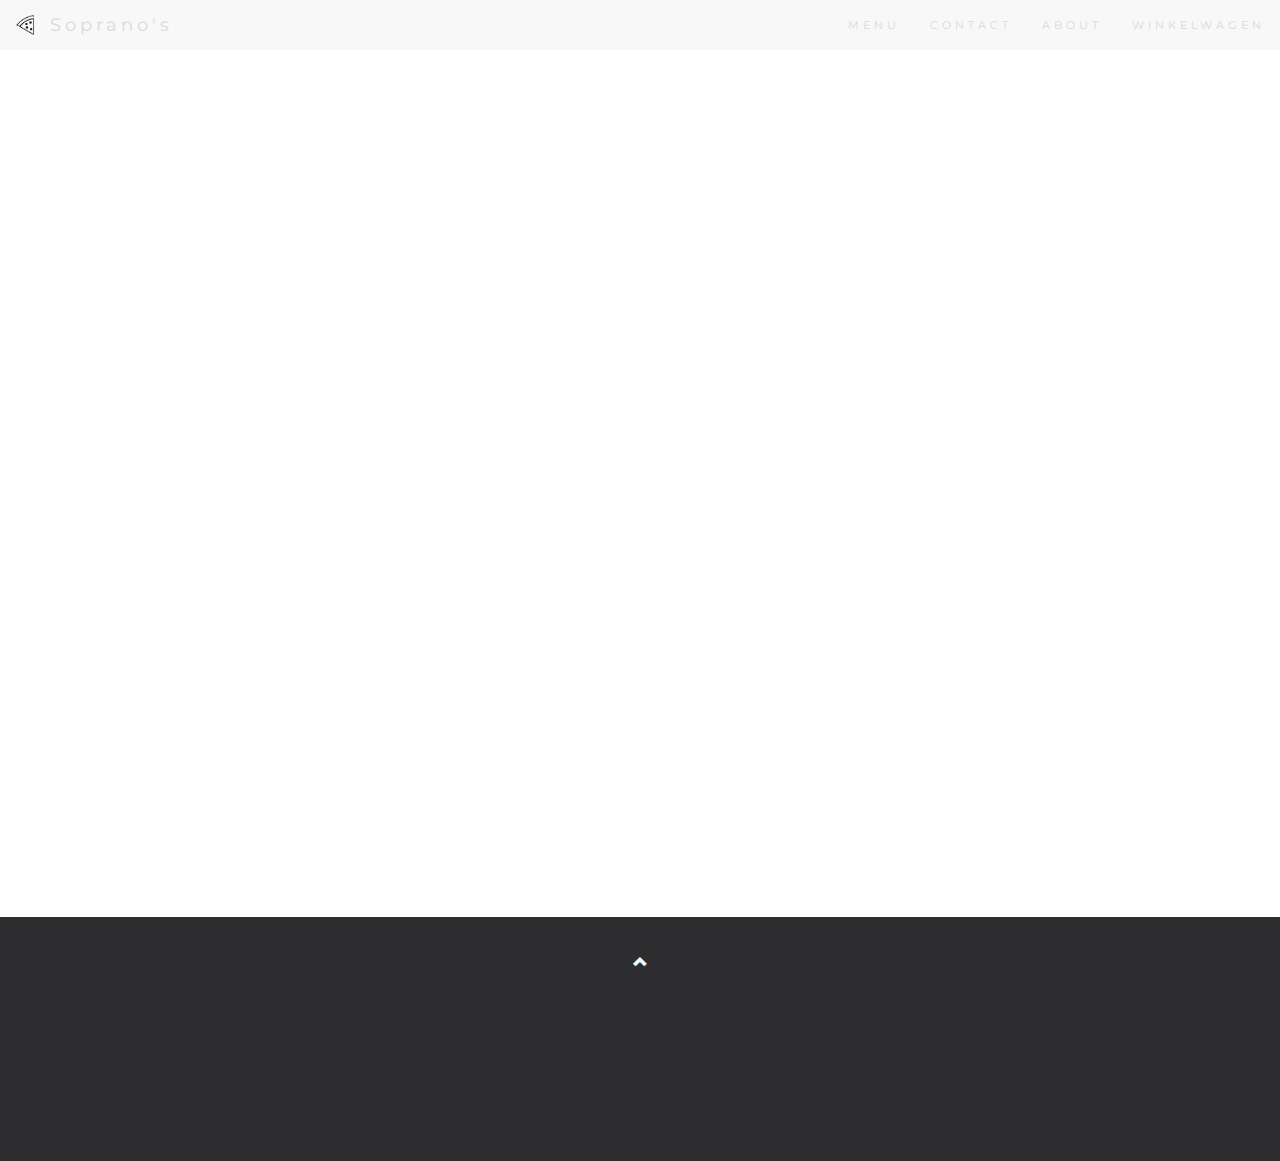
==== shoppingcart.html @ 706c284a "updated shopping cart" ====
<!-- shopping cart -->
<!DOCTYPE HTML>
<html lang="nl">
<head>
   <title>Shopping Cart</title>
 	<meta name="viewport" content="width=device-width, initial-scale=1">
  <link rel="stylesheet" href="https://maxcdn.bootstrapcdn.com/bootstrap/3.3.7/css/bootstrap.min.css">
  <link href="https://fonts.googleapis.com/css?family=Lato|Montserrat" rel="stylesheet" type="text/css">
  <script src="https://ajax.googleapis.com/ajax/libs/jquery/3.2.1/jquery.min.js"></script>
  <script src="https://maxcdn.bootstrapcdn.com/bootstrap/3.3.7/js/bootstrap.min.js"></script>
  <link rel="stylesheet" href="https://cdnjs.cloudflare.com/ajax/libs/hover.css/2.1.1/css/hover-min.css" type="text	/css" />
  <link rel="stylesheet" href="https://maxcdn.bootstrapcdn.com/font-awesome/4.7.0/css/font-awesome.min.css" type="t	ext/css" />
  <link rel="stylesheet" href="assets/css/style.css" type="text/css"/>
</head>

<!-- menu -->
<body id="myPage" data-spy="scroll" data-target=".navbar" data-offset="50">
	<nav class="navbar navbar-default navbar-fixed-top">
   <div class="container-fluid">
      <div class="navbar-header">         
    <button type="button" class="navbar-toggle" data-toggle="collapse" data-target="#myNavbar">
<span class="icon-bar"></span>
            <span class="icon-bar"></span>
            <span class="icon-bar"></span>
         </button>
    <a class="navbar-brand hidden-xs" href="#myPage"><img src="assets/imagess/pizza_logo.png"></a>
         <a class="navbar-brand" href="#myPage">Soprano's</a>
        </div>
        <div class="collapse navbar-collapse" id="myNavbar">
         <ul class="nav navbar-nav navbar-right">
          <li><a href="index.html">MENU</a></li>
          <li><a href="#contact">CONTACT</a></li>
          <li><a href="#about">ABOUT</a></li>
          <li><a href="shoppingcart.html">WINKELWAGEN</a></li>
         </ul>
       </div>
     </div>
   </nav>

   <header id="myCarousel" class="carousel slide" data-ride="carousel">
<!-- prijzenlijst -->

<!-- Contact-->
<section id="contact" class="container">
   <h3 class="text-center slideanim">Contact</h3>
	<p class="text-center slideanim"><em>Stuur ons feedback!</em></p>

  <div class="row">
    <article class="col-md-4">
      <p class="slideanim">Bel ons en plaats een bestelling</p>
      <p class="slideanim"><span class="glyphicon glyphicon-map-marker"></span>§</p>
      <p class="slideanim"><span class="glyphicon glyphicon-phone"></span>Phone: +353 90120160</p>
      <p class="slideanim"><span class="glyphicon glyphicon-envelope"></span>Email: mail@pizza.ie</p>
    </article>
    <article class="col-md-8">
      <div class="row">
        <div class="col-sm-6 form-group">
          <input class="form-control slideanim" id="name" name="name" placeholder="Name" type="Tekst" required>
        </div>
        <div class="col-sm-6 form-group">
          <input class="form-control slideanim" id="email" name="email" placeholder="Email" type="email" required>
        </div>
        </div>
          <textarea class="form-control slideanim" id="subject" name="subject" placeholder="Onderwerp" rows="1">
				</textarea>
          <br>
          <textarea class="form-control slideanim" id="comments" name="comments" placeholder="Comment" rows="5"				></textarea>
          <br>
        <div class="row">
        <div class="col-md-12 form-group">
          <button class="btn pull-right slideanim" type="submit">Verstuur</button>
        </div>
      </div>
    </article>
  </div>
</section>

<!-- Container (About section) -->
<section id="about" class="container text-center">
   <article>
      <h3 class="slideanim">About</h3>
      <p class="slideanim"><em>Wij houden van pizza! Onze pizza word door een professionele chef gemaakt. </em></p>
      <p class="slideanim">Soprano's zit al heel lang in de pizzabusiness. Wij zijn professioneel bezig met het maken van pizza's</p>
      <br>
      <br>
  </article>
</section>

<!--footer -->
<footer class="text-center">
   <a class="up-arrow" href="#myPage" data-toggle="tooltip" title="TO TOP">
   <span class="glyphicon glyphicon-chevron-up"></span>
  </a><br><br>
  <section class="row">
                <article class="col-sm-4">
                    <h5 class="uppercase general-sub slideanim">Openingstijden</h5>
                    <p class="inline-block slideanim">
                        Dinsdag - Zondag (Dicht op maandag)<br>
                        11:30 - 21:00<br>
                        We nemen wel extra maatregelen door het coronavirus!
                    </p>
                </article> 
					<article class="col-sm-4 ">
                    <h5 class="uppercase general-sub slideanim">Address</h5>
                    <p class="inline-block slideanim">
                        <br>Adres : 
                        <br> Tel: 010 244 569
                        
                    </p>
                </article>
      <article class="col-sm-4 ">
         <h5 class="uppercase general-sub slideanim">Social</h5>
         <ul class="list-inline social-links">
         	<li><a target="_blank " href="# "><i class="fa fa-facebook slideanim"></i></a></li>
            <li><a target="_blank " href="# "><i class="fa fa-twitter slideanim"></i></a></li>
          	<li><a target="_blank " href="# "><i class="fa fa-instagram slideanim"></i></a></li>
           	<li><a target="_blank " href="# "><i class="fa fa-youtube slideanim"></i></a></li>
         </ul>
      </article>
   </section>
</footer>

<!--javascript part -->
<script>
  $(document).ready(function(){
	$('[data-toggle="tooltip"]').tooltip();
   
 	$(".navbar a, footer a[href='#myPage']").on('click', function(event) {

    if (this.hash !== "") {

      event.preventDefault();

      var hash = this.hash;

      $('html, body').animate({
        scrollTop: $(hash).offset().top
      }, 900, function(){
   
        window.location.hash = hash;
      });
    } 
  });
  
   $(".slideanimate").each(function(){
        $(this).stop().delay(1000).addClass("slide");
    });
  
    $(window).scroll(function() {
    $(".slideanim").each(function(){
      var pos = $(this).offset().top;
    
      var winTop = $(window).scrollTop();
      if (pos < winTop + 600) {
        $(this).addClass("slide");
      }
    });
    });
    
})
 
</script>
</body
</html>
---- assets/css/style.css ----
/*Navigation Menu*/

.navbar {
   font-family: Montserrat, sans-serif;
   margin-bottom: 0;
   background-color: 2d2d30;
   border: 0;
   font-size: 11px;
   letter-spacing: 4px;
   opacity: 0.9;
}

.navbar-brand>img {
   max-height: 100%;
   height: 100%;
   width: auto;
   margin: 0 auto;
   -o-object-fit: contain;
   object-fit: contain;
}

.navbar li a, .navbar .navbar-brand {
   color: #d5d5d5 !important;
}
.navbar-nav li a:hover {
   color: #fff !important;
}
.navbar-nav li.active a {
   color: #fff !important;
   color-background: #29292c !important;
}

.navbar-default .navbar-toggle {
      border-color: transparent;
}  
.open .dropdown-toggle {
	color: #fff;
   background-color: #555 !important;
}
.dropdown-menu li a {
	color: #000 !important;
}
.dropdown-menu li a:hover {
	background-color: red !important;
}
/*Carousel (Header) */
.carousel-inner img {
	 width: 100%;
    margin: auto;	
}

.carousel-caption {
   background : rgba(0, 0, 0, 0.5);
}
.carousel-caption h3 {
      color: #fff !important;
  }
 

/* body parts */

body {
      font: 400 15px/1.8 Lato, sans-serif;
      color: #777;
  }
  h3, h4 {
      margin: 10px 0 30px 0;
      letter-spacing: 5px;      
      font-size: 20px;
      color: #111;
  }
  .container {
      padding: 80px 120px;
  }
  .bg-1 {
      background: #2d2d30;
      color: #bdbdbd;
  }
  .bg-1 h3 {color: #fff;}
  .bg-1 p {font-style: italic;}
  .list-group-item:first-child {
      border-top-right-radius: 0;
      border-top-left-radius: 0;
  }
  .list-group-item:last-child {
      border-bottom-right-radius: 0;
      border-bottom-left-radius: 0;
  }
  .thumbnail {
      padding: 0 0 15px 0;
      border: none;
      border-radius: 0;
  }
  
  .thumbnail p {
      margin-top: 15px;
      color: #555;
  }
  
  .thumbnail p:nth-child(3) {
      font-size: 12px;
  }
  .btn {
      padding: 10px 20px;
      background-color: #333;
      color: #f1f1f1;
      border-radius: 0;
      transition: .2s;
    
  }
  .btn:hover, .btn:focus {
      border: 1px solid #333;
      background-color: #fff;
      color: #000;
  }
  
   .row.display-flex {
  display: flex;
  flex-wrap: wrap;
}
.row.display-flex > [class*='col-'] {
    display: flex;
    flex-flow: column wrap;
}

.row.display-flex:before, 
.row.display-flex:after {
   display: none;  
}

/*Modal Section*/
.modal-header, h4, .close {
   background-color: #333;
   color: #fff !important;
   text-align: center;
   font-size: 30px;
}
.modal-header {
   padding: 40px 50px;
}
.nav-tabs li a {
   color: #777;
}
/*about*/

.collapse-info {
   border: 10px solid transparent;
   margin-bottom: 25px;
   width: 80%;
   height: 80%;
   opacity: 0.7;
}
.collapse-info:hover {
 	border-color: #f1f1f1;
}
  
/*Location Section*/
#googleMap {
	width: 100%;
   height: 400px;
   -webkit-filter: grayscale(100%);
   filter: grayscale(100%);
  } 
  
  /*Footer Section*/
footer {
	background-color: #2d2d30;
   color: #f5f5f5;
   padding: 32px;
}
footer a {
	color: #f5f5f5;
}
footer a:hover {
   color: #777;
   text-decoration: none;
}  
.form-control {
	border-radius: 0;
}
textarea {
   resize: none;
}
.uppercase {
   text-transform: uppercase;
}
.general-sub {
   font-family: "Exo", sans-serrif;
   font-weight: 300;
   color: #fafafa;
}
.inline-block {
   display: inline-block;
}
/*media formats*/
@media (media-width: 600px) {
.carousel-caption p {
   display: none; /* verstopt de carousel wanneer die minder dan 768px is */
}
}
/*animatie*/

/*animatie*/
.slideanimate {visibility:hidden;}
.slideanim {visibility:hidden;}
.slide {
    animation-name: slide;
    -webkit-animation-name: slide; 
    animation-duration: 1s; 
    -webkit-animation-duration: 1s;
    visibility: visible; 
}

@keyframes slide {
	0% {
		opacity: 0;
      transform: translateY(70%);
} 
100% {
	opacity: 1;
   transform: translateY(0%);
  } 
}
@-webkit-keyframes slide {
0% {
	opacity: 0;
	-webkit-transform: translateY(70%);
} 
100% {
   opacity: 1;
   -webkit-transform: translateY(0%);
 	}
}
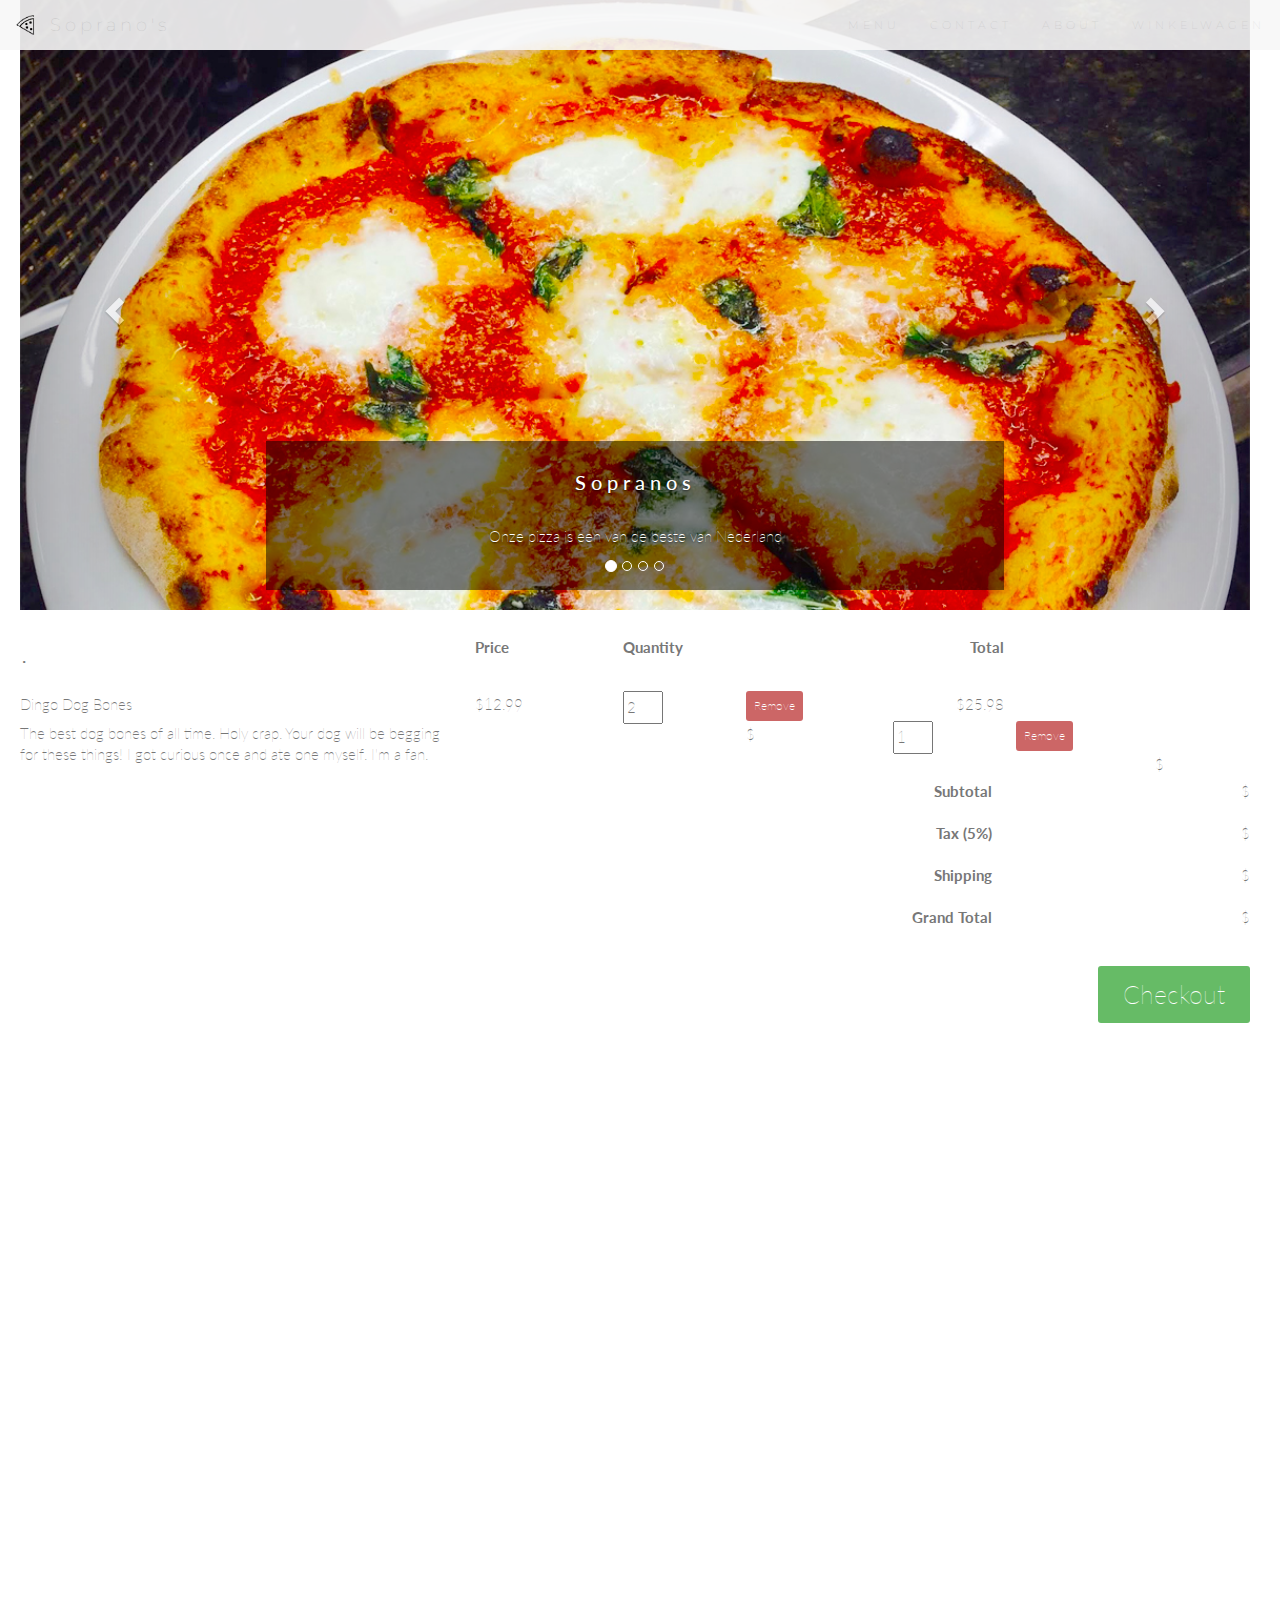
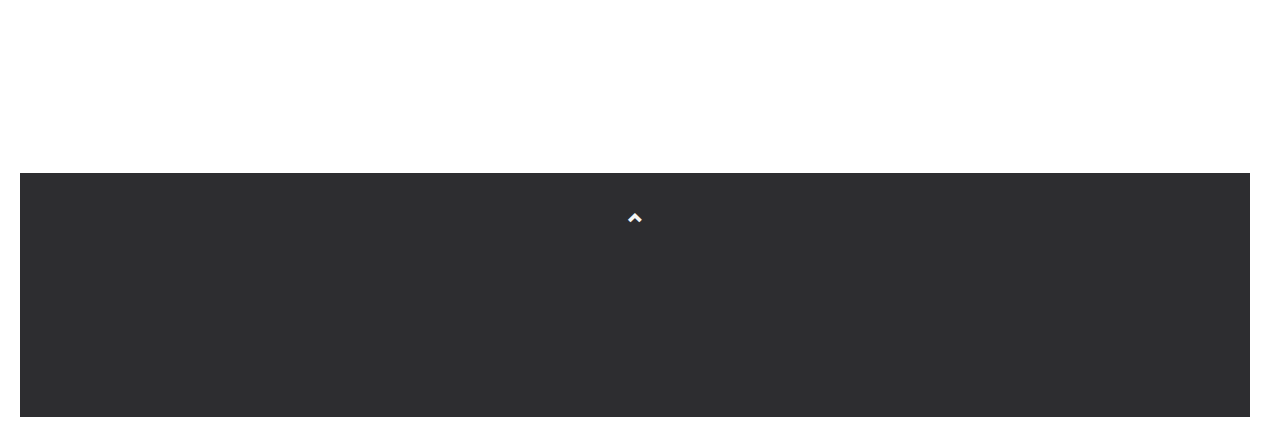
==== commit 9301d183: "updated #shopping cart" ====
--- a/shoppingcart.html
+++ b/shoppingcart.html
@@ -38,8 +38,133 @@
    </nav>
 
    <header id="myCarousel" class="carousel slide" data-ride="carousel">
+      <!--indicators-->
+      <ol class="carousel-indicators">
+         <li data-target="#myCarousel" data-slide-to="0" class="active"></li>
+      	<li data-target="#myCarousel" data-slide-to="1"></li>
+      	<li data-target="#myCarousel" data-slide-to="2"></li>
+      	<li data-target="#myCarousel" data-slide-to="3"></li>
+    	</ol> 
+
+      <!--wrappers-->
+      <div class="carousel-inner" role="listbox">
+         <div class="item active">
+            <img src="assets/imagess/pizza1.jpg" alt="pizza1" width="1200" height="700">
+            <div class="carousel-caption">
+               <h3>Sopranos</h3>
+               <p>Onze pizza is een van de beste van Nederland</p>
+            </div>
+          </div>
+
+          <div class="item">
+            <img src="assets/imagess/dough.jpg" alt="dough" width="1200" height="700">
+				        <div class="carousel-caption">
+          <h3>Elke dag verse pizza's</h3>
+          <p>Gemaakt met Italiaanse liefde.</p>
+          <p>En met natuurlijke deeg.</p>
+        </div>      
+      </div>
+    
+      <div class="item">
+        <img src="assets/imagess/pizza2.jpg" alt="Pizza2" width="1200" height="700">
+        <div class="carousel-caption">
+          <h3>Beste kwaliteit ingredienten</h3>
+          <p>Wij hebben verschillende maten voor de pizza's en verschillende smaken. <p>
+        </div>      
+      </div>
+      
+      <div class="item">
+        <img src="assets/imagess/oven.jpg" alt="Oven" width="1200" height="700">
+        <div class="carousel-caption">
+          <h3>We maken de pizza's op de beste tempratuur.</h3>
+          <p>Wij maken onze op een natuurlijke en gezonde tempratuur.</p> 
+          <p>Je kan onze pizza's weer opwarmen en het smaakt nog beter dan ooit!</p>
+        </div>      
+      </div>
+    </div>
+
+    <!-- Left and right controls -->
+    <a class="left carousel-control" href="#myCarousel" role="button" data-slide="prev">
+      <span class="glyphicon glyphicon-chevron-left" aria-hidden="true"></span>
+      <span class="sr-only">Previous</span>
+    </a>
+    <a class="right carousel-control" href="#myCarousel" role="button" data-slide="next">
+      <span class="glyphicon glyphicon-chevron-right" aria-hidden="true"></span>
+      <span class="sr-only">Next</span>
+    </a>
+</header> 
 <!-- prijzenlijst -->
-
+<h1>.</h1>
+<div class="shopping-cart">
+
+  <div class="column-labels">
+    <label class="product-image">Image</label>
+    <label class="product-details">Product</label>
+    <label class="product-price">Price</label>
+    <label class="product-quantity">Quantity</label>
+    <label class="product-removal">Remove</label>
+    <label class="product-line-price">Total</label>
+  </div>
+
+  <div class="product">
+    <div class="product-image">
+    </div>
+    <div class="product-details">
+      <div class="product-title">Dingo Dog Bones</div>
+      <p class="product-description">The best dog bones of all time. Holy crap. Your dog will be begging for these things! I got curious once and ate one myself. I'm a fan.</p>
+    </div>
+    <div class="product-price">12.99</div>
+    <div class="product-quantity">
+      <input type="number" value="2" min="1">
+    </div>
+    <div class="product-removal">
+      <button class="remove-product">
+        Remove
+      </button>
+    </div>
+    <div class="product-line-price">25.98</div>
+  </div>
+
+  <div class="product">
+    <div class="product-image">
+    </div>
+    <div class="product-details">
+      <div class="product-title"></div>
+    </div>
+    <div class="product-price"></div>
+    <div class="product-quantity">
+      <input type="number" value="1" min="1">
+    </div>
+    <div class="product-removal">
+      <button class="remove-product">
+        Remove
+      </button>
+    </div>
+    <div class="product-line-price"></div>
+  </div>
+
+  <div class="totals">
+    <div class="totals-item">
+      <label>Subtotal</label>
+      <div class="totals-value" id="cart-subtotal"></div>
+    </div>
+    <div class="totals-item">
+      <label>Tax (5%)</label>
+      <div class="totals-value" id="cart-tax"></div>
+    </div>
+    <div class="totals-item">
+      <label>Shipping</label>
+      <div class="totals-value" id="cart-shipping"></div>
+    </div>
+    <div class="totals-item totals-item-total">
+      <label>Grand Total</label>
+      <div class="totals-value" id="cart-total"></div>
+    </div>
+  </div>
+      
+      <button class="checkout">Checkout</button>
+
+</div>
 <!-- Contact-->
 <section id="contact" class="container">
    <h3 class="text-center slideanim">Contact</h3>
--- a/assets/css/style.css
+++ b/assets/css/style.css
@@ -231,21 +231,277 @@
    -webkit-transform: translateY(0%);
  	}
 }
-
-
-
-
-
-
-
-
-
-
-
-
-
-
-
-
-
-
+/* shopping cart */
+
+
+@import "compass/css3";
+
+
+
+/* Global settings */
+$color-border: #eee;
+$color-label: #aaa;
+$font-default: 'HelveticaNeue-Light', 'Helvetica Neue Light', 'Helvetica Neue', Helvetica, Arial, sans-serif;
+$font-bold: 'HelveticaNeue-Medium', 'Helvetica Neue Medium';
+
+
+/* Global "table" column settings */
+.product-image { float: left; width: 20%; }
+.product-details { float: left; width: 37%; }
+.product-price { float: left; width: 12%; }
+.product-quantity { float: left; width: 10%; }
+.product-removal { float: left; width: 9%; }
+.product-line-price { float: left; width: 12%; text-align: right; }
+
+
+/* This is used as the traditional .clearfix class */
+.group:before,
+.group:after {
+    content: '';
+    display: table;
+} 
+.group:after {
+    clear: both;
+}
+.group {
+    zoom: 1;
+}
+
+
+/* Apply clearfix in a few places */
+.shopping-cart, .column-labels, .product, .totals-item {
+  @extend .group;
+}
+
+
+/* Apply dollar signs */
+.product .product-price:before, .product .product-line-price:before, .totals-value:before {
+  content: '$';
+}
+
+
+/* Body/Header stuff */
+body {
+  padding: 0px 30px 30px 20px;
+  font-family: $font-default;
+  font-weight: 100;
+}
+
+h1 {
+  font-weight: 100;
+}
+
+label {
+  color: $color-label;
+}
+
+.shopping-cart {
+  margin-top: -45px;
+}
+
+
+/* Column headers */
+.column-labels {
+  label {
+    padding-bottom: 15px;
+    margin-bottom: 15px;
+    border-bottom: 1px solid $color-border;
+  }
+  
+  .product-image, .product-details, .product-removal {
+    text-indent: -9999px;
+  }
+}
+
+
+/* Product entries */
+.product {
+  margin-bottom: 20px;
+  padding-bottom: 10px;
+  border-bottom: 1px solid $color-border;
+  
+  .product-image {
+    text-align: center;
+    img {
+      width: 100px;
+    }
+  }
+  
+  .product-details {
+    .product-title {
+      margin-right: 20px;
+      font-family: $font-bold;
+    }
+    .product-description {
+      margin: 5px 20px 5px 0;
+      line-height: 1.4em;
+    }
+  }
+  
+  .product-quantity {
+    input {
+      width: 40px;
+      
+    }
+  }
+  
+  .remove-product {
+    border: 0;
+    padding: 4px 8px;
+    background-color: #c66;
+    color: #fff;
+    font-family: $font-bold;
+    font-size: 12px;
+    border-radius: 3px;
+  }
+  
+  .remove-product:hover {
+    background-color: #a44;
+  }
+}
+
+
+/* Totals section */
+.totals {
+  .totals-item {
+    float: right;
+    clear: both;
+    width: 100%;
+    margin-bottom: 10px;
+    
+    label {
+      float: left;
+      clear: both;
+      width: 79%;
+      text-align: right;
+    }
+    
+    .totals-value {
+      float: right;
+      width: 21%;
+      text-align: right;
+    }
+  }
+  
+  .totals-item-total {
+    font-family: $font-bold;
+  }
+}
+
+.checkout {
+  float: right;
+  border: 0;
+  margin-top: 20px;
+  padding: 6px 25px;
+  background-color: #6b6;
+  color: #fff;
+  font-size: 25px;
+  border-radius: 3px;
+}
+
+.checkout:hover {
+  background-color: #494;
+}
+
+/* Make adjustments for tablet */
+@media screen and (max-width: 650px) {
+  
+  .shopping-cart {
+    margin: 0;
+    padding-top: 20px;
+    border-top: 1px solid $color-border;
+  }
+  
+  .column-labels {
+    display: none;
+  }
+  
+  .product-image {
+    float: right;
+    width: auto;
+    img {
+      margin: 0 0 10px 10px;
+    }
+  }
+  
+  .product-details {
+    float: none;
+    margin-bottom: 10px;
+    width: auto;
+  }
+  
+  .product-price {
+    clear: both;
+    width: 70px;
+  }
+  
+  .product-quantity {
+    width: 100px;
+    input {
+      margin-left: 20px;
+    }
+  }
+  
+  .product-quantity:before {
+    content: 'x';
+  }
+  
+  .product-removal {
+    width: auto;
+  }
+  
+  .product-line-price {
+    float: right;
+    width: 70px;
+  }
+  
+}
+
+
+/* Make more adjustments for phone */
+@media screen and (max-width: 350px) {
+  
+  .product-removal {
+    float: right;
+  }
+  
+  .product-line-price {
+    float: right;
+    clear: left;
+    width: auto;
+    margin-top: 10px;
+  }
+  
+  .product .product-line-price:before {
+    content: 'Item Total: $';
+  }
+  
+  .totals {
+    .totals-item {
+      label {
+        width: 60%;
+      }
+      
+      .totals-value {
+        width: 40%;
+      }
+    }
+  }
+}
+
+
+
+
+
+
+
+
+
+
+
+
+
+
+
+
+
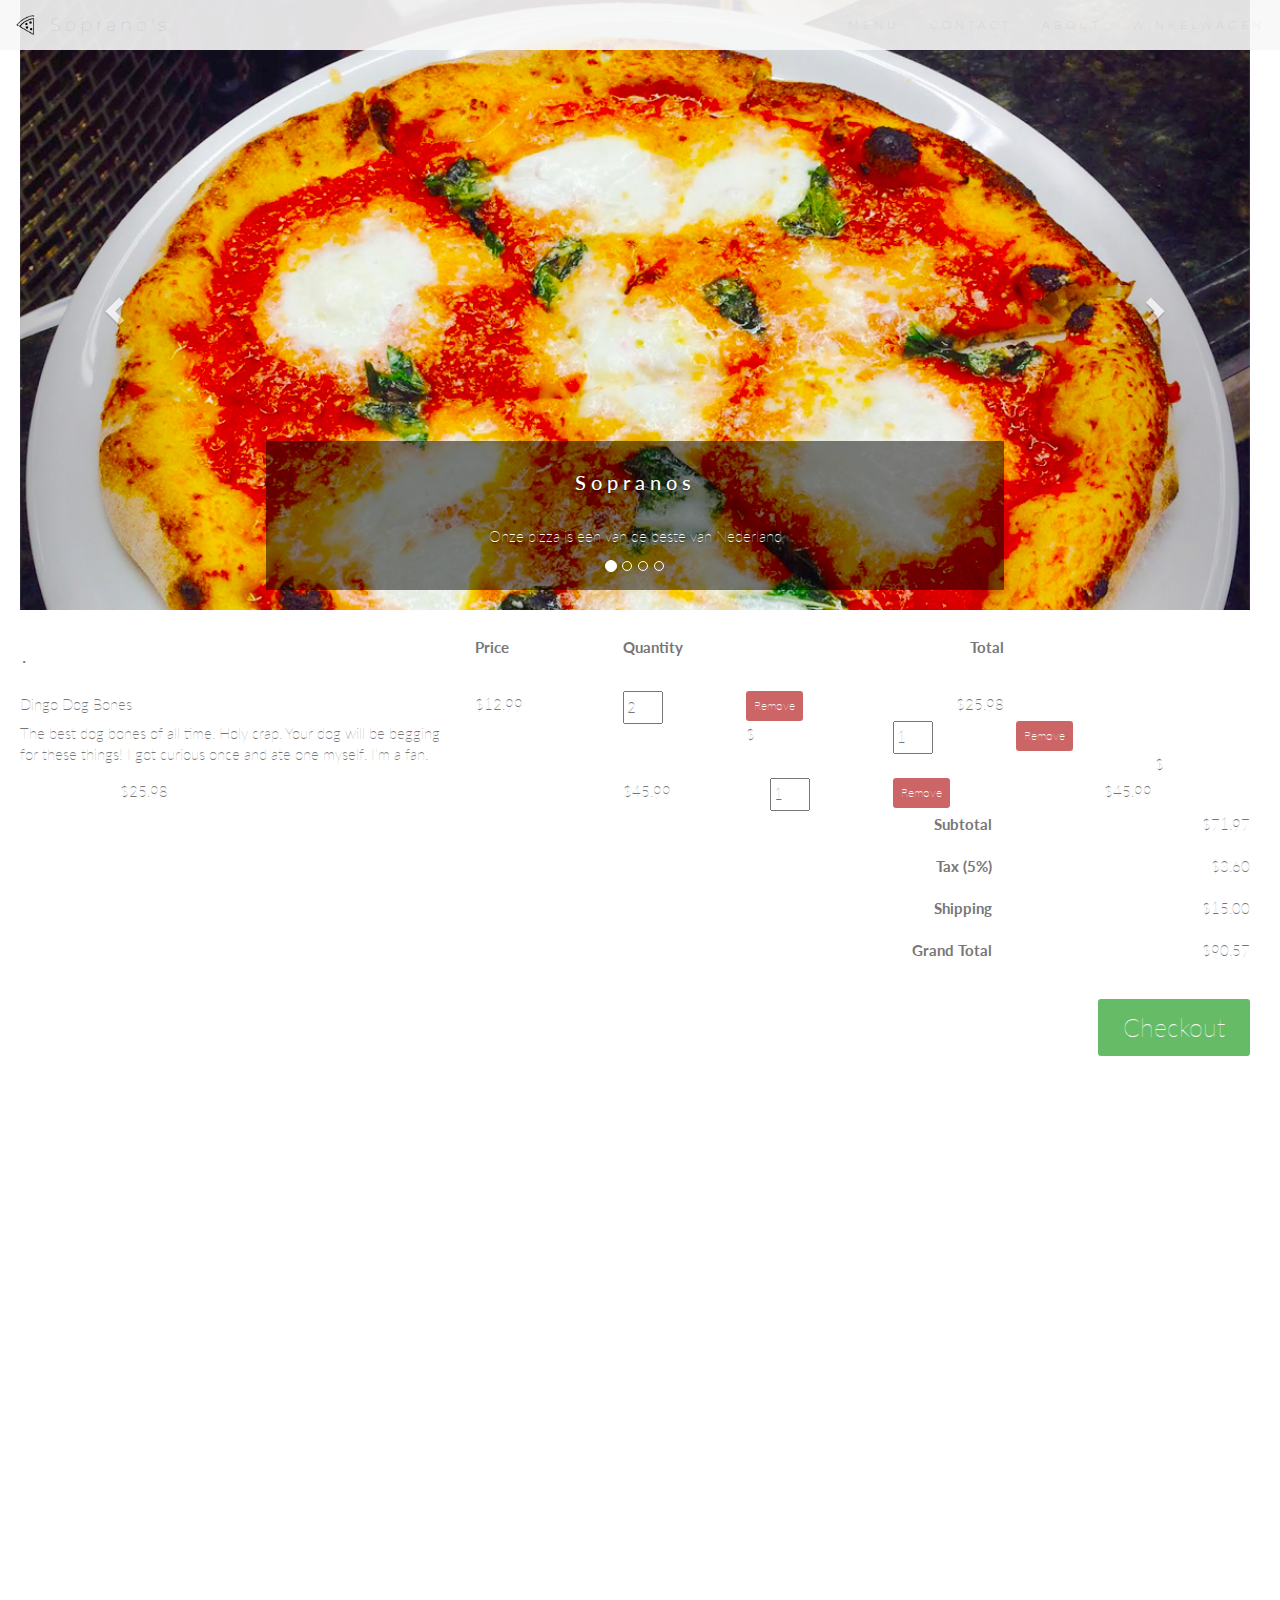
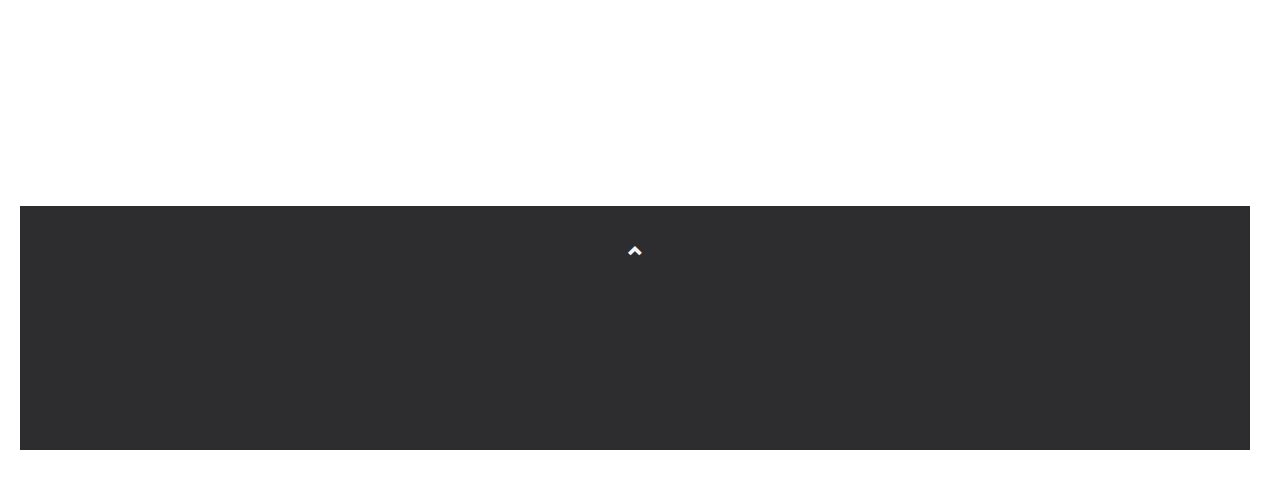
==== commit 8ba8e3e4: "updated the JS part" ====
--- a/shoppingcart.html
+++ b/shoppingcart.html
@@ -11,6 +11,7 @@
   <link rel="stylesheet" href="https://cdnjs.cloudflare.com/ajax/libs/hover.css/2.1.1/css/hover-min.css" type="text	/css" />
   <link rel="stylesheet" href="https://maxcdn.bootstrapcdn.com/font-awesome/4.7.0/css/font-awesome.min.css" type="t	ext/css" />
   <link rel="stylesheet" href="assets/css/style.css" type="text/css"/>
+ <script src="cart.js"></script>
 </head>
 
 <!-- menu -->
@@ -141,24 +142,44 @@
       </button>
     </div>
     <div class="product-line-price"></div>
+    <div class="product-line-price">25.98</div>
+  </div>
+
+<div class="product">
+    <div class="product-image">
+    </div>
+    <div class="product-details">
+      <div class="product-title"></div>
+      <p class="product-description"></p>
+    </div>
+    <div class="product-price">45.99</div>
+    <div class="product-quantity">
+      <input type="number" value="1" min="1">
+    </div>
+    <div class="product-removal">
+      <button class="remove-product">
+        Remove
+      </button>
+    </div>
+    <div class="product-line-price">45.99</div>
   </div>
 
   <div class="totals">
     <div class="totals-item">
       <label>Subtotal</label>
-      <div class="totals-value" id="cart-subtotal"></div>
+      <div class="totals-value" id="cart-subtotal">71.97</div>
     </div>
     <div class="totals-item">
       <label>Tax (5%)</label>
-      <div class="totals-value" id="cart-tax"></div>
+      <div class="totals-value" id="cart-tax">3.60</div>
     </div>
     <div class="totals-item">
       <label>Shipping</label>
-      <div class="totals-value" id="cart-shipping"></div>
+      <div class="totals-value" id="cart-shipping">15.00</div>
     </div>
     <div class="totals-item totals-item-total">
       <label>Grand Total</label>
-      <div class="totals-value" id="cart-total"></div>
+      <div class="totals-value" id="cart-total">90.57</div>
     </div>
   </div>
       
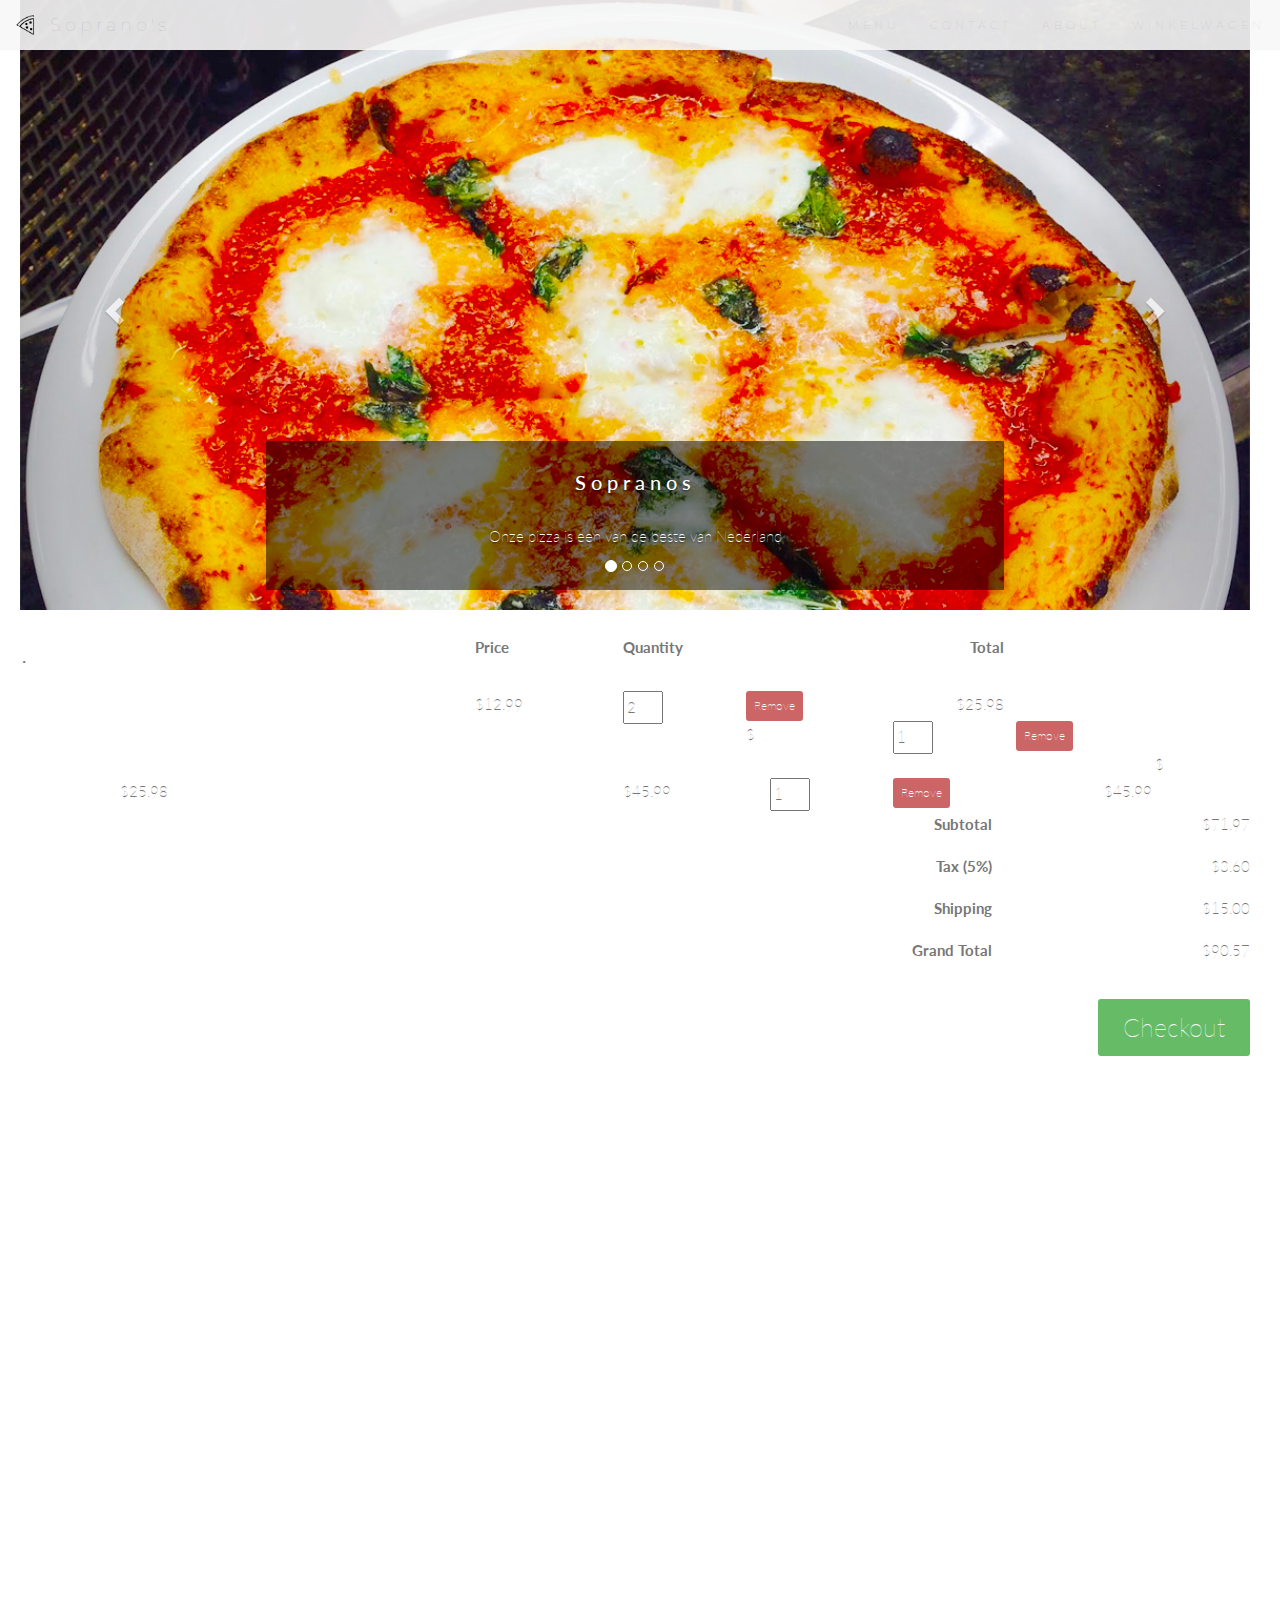
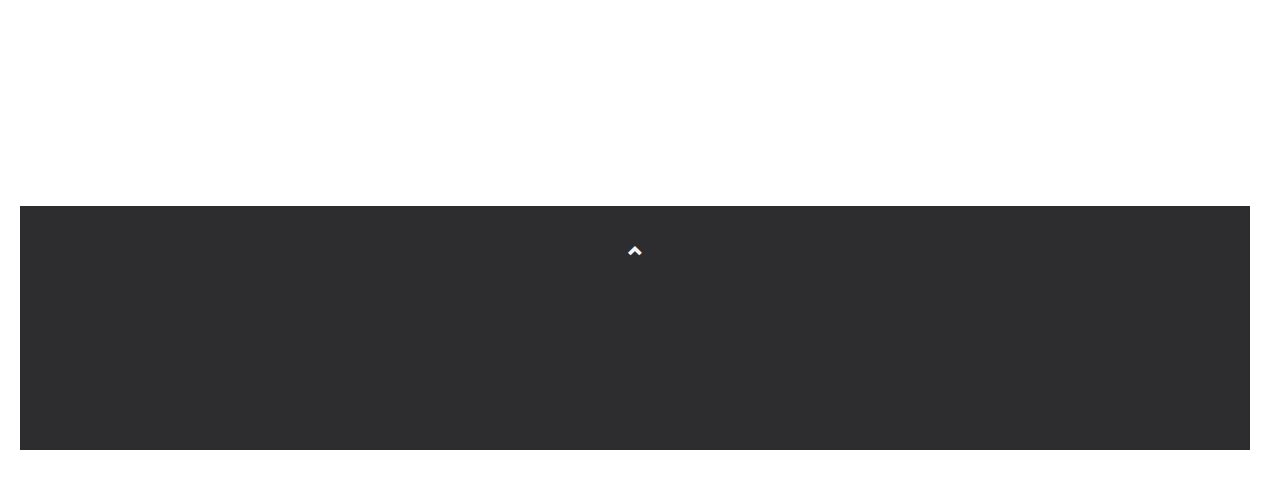
==== commit 85e0b9d8: "updated but not done yet" ====
--- a/shoppingcart.html
+++ b/shoppingcart.html
@@ -111,8 +111,8 @@
     <div class="product-image">
     </div>
     <div class="product-details">
-      <div class="product-title">Dingo Dog Bones</div>
-      <p class="product-description">The best dog bones of all time. Holy crap. Your dog will be begging for these things! I got curious once and ate one myself. I'm a fan.</p>
+      <div class="product-title"></div>
+      <p class="product-description"></p>
     </div>
     <div class="product-price">12.99</div>
     <div class="product-quantity">
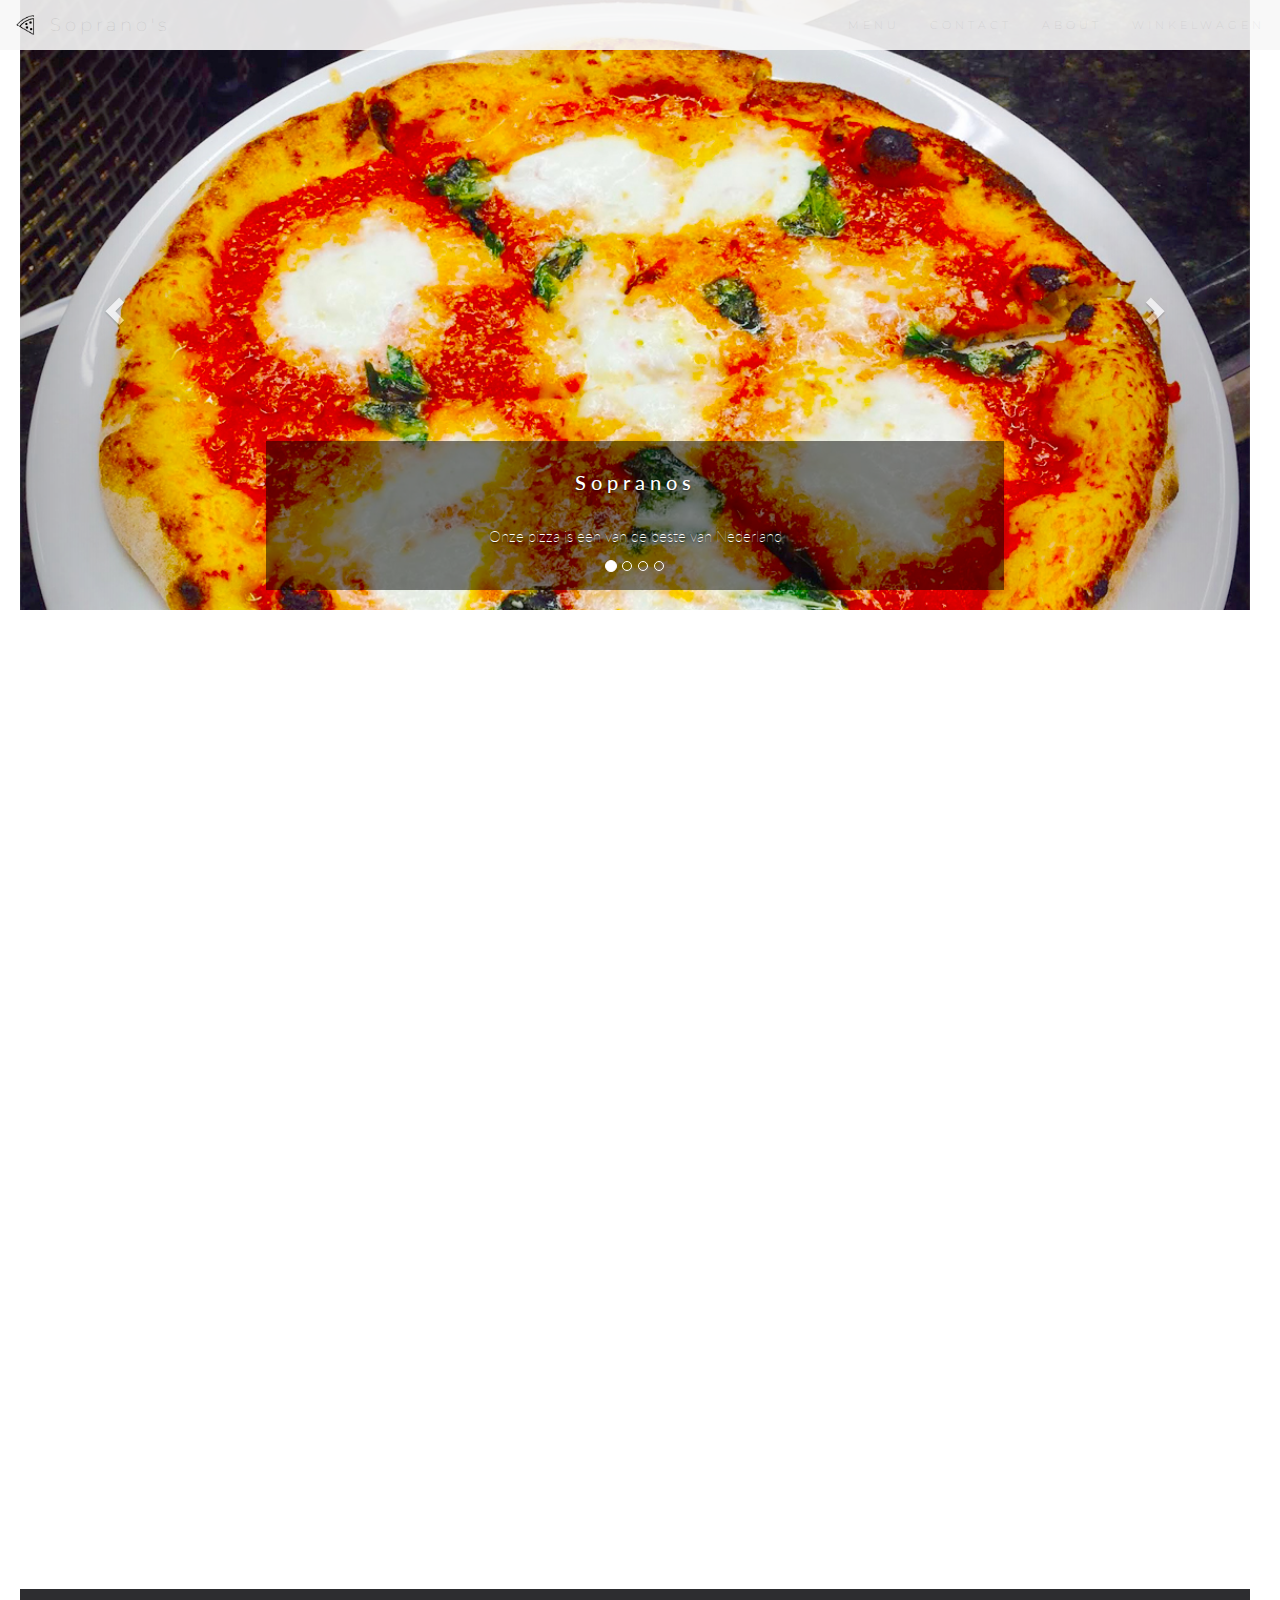
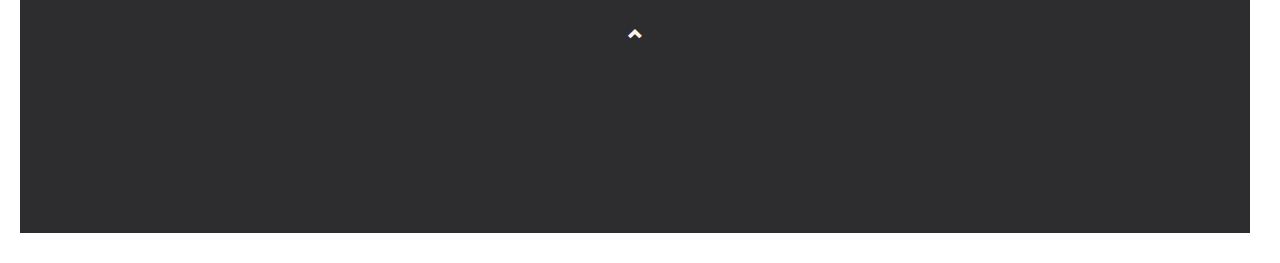
==== commit f077dce8: "updated shoppingcart, working on it" ====
--- a/shoppingcart.html
+++ b/shoppingcart.html
@@ -11,6 +11,7 @@
   <link rel="stylesheet" href="https://cdnjs.cloudflare.com/ajax/libs/hover.css/2.1.1/css/hover-min.css" type="text	/css" />
   <link rel="stylesheet" href="https://maxcdn.bootstrapcdn.com/font-awesome/4.7.0/css/font-awesome.min.css" type="t	ext/css" />
   <link rel="stylesheet" href="assets/css/style.css" type="text/css"/>
+ <script src="cookies.js"></script>
  <script src="cart.js"></script>
 </head>
 
@@ -95,96 +96,7 @@
     </a>
 </header> 
 <!-- prijzenlijst -->
-<h1>.</h1>
-<div class="shopping-cart">
-
-  <div class="column-labels">
-    <label class="product-image">Image</label>
-    <label class="product-details">Product</label>
-    <label class="product-price">Price</label>
-    <label class="product-quantity">Quantity</label>
-    <label class="product-removal">Remove</label>
-    <label class="product-line-price">Total</label>
-  </div>
-
-  <div class="product">
-    <div class="product-image">
-    </div>
-    <div class="product-details">
-      <div class="product-title"></div>
-      <p class="product-description"></p>
-    </div>
-    <div class="product-price">12.99</div>
-    <div class="product-quantity">
-      <input type="number" value="2" min="1">
-    </div>
-    <div class="product-removal">
-      <button class="remove-product">
-        Remove
-      </button>
-    </div>
-    <div class="product-line-price">25.98</div>
-  </div>
-
-  <div class="product">
-    <div class="product-image">
-    </div>
-    <div class="product-details">
-      <div class="product-title"></div>
-    </div>
-    <div class="product-price"></div>
-    <div class="product-quantity">
-      <input type="number" value="1" min="1">
-    </div>
-    <div class="product-removal">
-      <button class="remove-product">
-        Remove
-      </button>
-    </div>
-    <div class="product-line-price"></div>
-    <div class="product-line-price">25.98</div>
-  </div>
-
-<div class="product">
-    <div class="product-image">
-    </div>
-    <div class="product-details">
-      <div class="product-title"></div>
-      <p class="product-description"></p>
-    </div>
-    <div class="product-price">45.99</div>
-    <div class="product-quantity">
-      <input type="number" value="1" min="1">
-    </div>
-    <div class="product-removal">
-      <button class="remove-product">
-        Remove
-      </button>
-    </div>
-    <div class="product-line-price">45.99</div>
-  </div>
-
-  <div class="totals">
-    <div class="totals-item">
-      <label>Subtotal</label>
-      <div class="totals-value" id="cart-subtotal">71.97</div>
-    </div>
-    <div class="totals-item">
-      <label>Tax (5%)</label>
-      <div class="totals-value" id="cart-tax">3.60</div>
-    </div>
-    <div class="totals-item">
-      <label>Shipping</label>
-      <div class="totals-value" id="cart-shipping">15.00</div>
-    </div>
-    <div class="totals-item totals-item-total">
-      <label>Grand Total</label>
-      <div class="totals-value" id="cart-total">90.57</div>
-    </div>
-  </div>
-      
-      <button class="checkout">Checkout</button>
-
+<h3 class="slideanim">Winkelwagen</h3>
 </div>
 <!-- Contact-->
 <section id="contact" class="container">
@@ -195,8 +107,8 @@
     <article class="col-md-4">
       <p class="slideanim">Bel ons en plaats een bestelling</p>
       <p class="slideanim"><span class="glyphicon glyphicon-map-marker"></span>§</p>
-      <p class="slideanim"><span class="glyphicon glyphicon-phone"></span>Phone: +353 90120160</p>
-      <p class="slideanim"><span class="glyphicon glyphicon-envelope"></span>Email: mail@pizza.ie</p>
+      <p class="slideanim"><span class="glyphicon glyphicon-phone"></span>Phone: +31 6 40207705</p>
+      <p class="slideanim"><span class="glyphicon glyphicon-envelope"></span>Email: sopranospizza@live.nl</p>
     </article>
     <article class="col-md-8">
       <div class="row">
--- a/assets/css/style.css
+++ b/assets/css/style.css
@@ -1,3 +1,4 @@
+/* css for soprano's */
 /*Navigation Menu*/
 
 .navbar {
